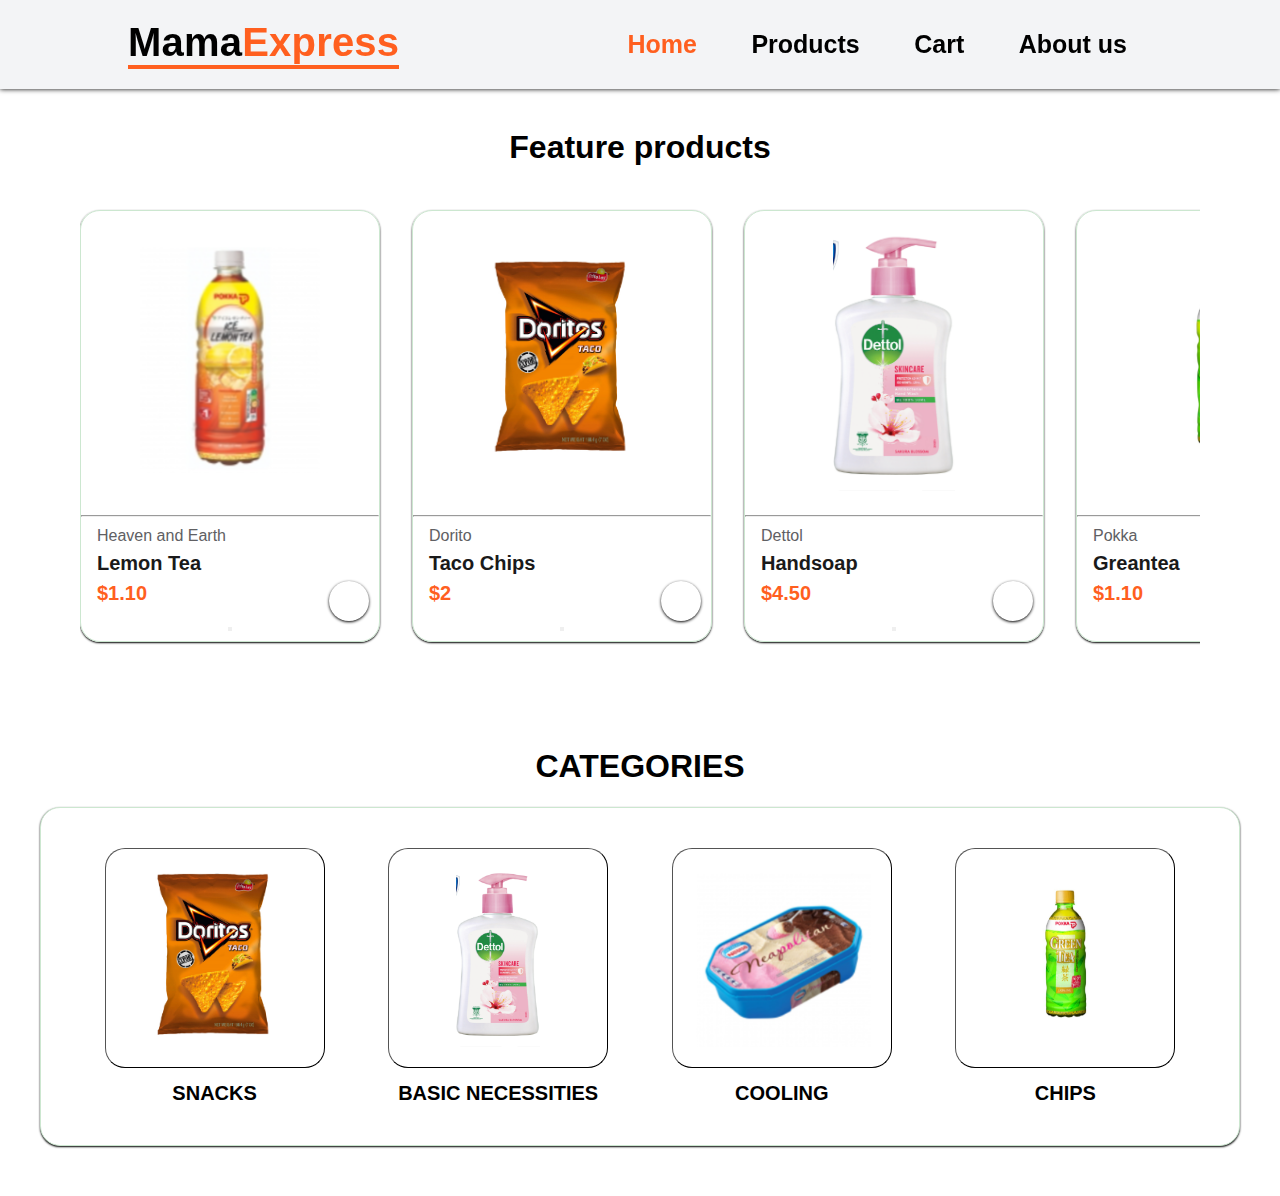
==== index.html @ a2f57258 "Update index.html" ====
<!Doctype html>
<html lang="en">

<head>
    <meta charset="urf-8">
    <title>Homepage</title>
    <meta name="viewport" conetent="width=device-width, initial-scaled=1">
    <link rel="stylesheet" href="HomepageStyle.css">
    <link rel="shortcut icon" href="Images/MamaShop.png" alt="">
    <link rel="stylesheet" href="https://cdnjs.cloudflare.com/ajax/libs/font-awesome/6.4.0/css/all.min.css"
        integrity="sha512-iecdLmaskl7CVkqkXNQ/ZH/XLlvWZOJyj7Yy7tcenmpD1ypASozpmT/E0iPtmFIB46ZmdtAc9eNBvH0H/ZpiBw=="
        crossorigin="anonymous" referrerpolicy="no-referrer" />
        <script src="Script.js"></script>
</head>

<body>
    <div id="navigation">
        <div class="logo"><a href="index.html">
                <h1>Mama<span style="color: #FF5F1F;">Express</span></h1>
            </a></div>
        <ul id="navbar">
            <li><a href="index.html" id="active"><i class="fa-solid fa-house"></i>Home</a></li>
            <li><a href="catalogs.html"><i class="fa-solid fa-cart-shopping"></i>Products</a></li>
            <li><a href="ShoppingCart.html"><i class="fa-sharp fa-solid fa-basket-shopping"></i>Cart</a></li>
            <li><a href="companyinfo.html"><i class="fa-solid fa-magnifying-glass"></i>About us</a></li>
        </ul>

    </div>

    <div id="product1" class="padding">
        <h1>Feature products</h1>
        <div class="container2">
            <div class="container">

                <div class="item">
                    <img src="Saved Pictures/Lemontea.png" alt="Lemontea">
                    <hr />
                    <div class="des">
                        <span>Heaven and Earth</span>
                        <h5>Lemon Tea</h5>
                        <h4>$1.10</h4>
                    </div>

                    <button onclick="addToMyCart({ name: 'Heaven And Earth Lemon Tea', url: 'Saved Pictures/Lemontea.png', quantity: 1 })"><i class="fa-sharp fa-solid fa-basket-shopping" id="cart"></i></button>
                </div>

                <div class="item">
                    <img src="Saved Pictures/Dorito.png" alt="chip">
                    <hr />
                    <div class="des">
                        <span>Dorito</span>
                        <h5>Taco Chips</h5>
                        <h4>$2</h4>
                    </div>

                    <button onclick="addToMyCart({ name: 'Doritos', url: 'Saved Pictures/Dorito.png', quantity: 1})"><i class="fa-sharp fa-solid fa-basket-shopping" id="cart"></i></button>

                </div>

                <div class="item">
                    <img src="Saved Pictures/DettolSoap.png" alt="Soap">
                    <hr />
                    <div class="des">
                        <span>Dettol</span>
                        <h5>Handsoap</h5>
                        <h4>$4.50</h4>
                    </div>

                    <button onclick="addToMyCart({ name: 'Dettol Hand Soap', url: 'Saved Pictures/DettolSoap.png', quantity: 1 })"><i class="fa-sharp fa-solid fa-basket-shopping" id="cart"></i></button>

                </div>

                <div class="item">
                    <img src="Saved Pictures/Greantea.png" alt="Greentea">
                    <hr />
                    <div class="des">
                        <span>Pokka</span>
                        <h5>Greantea</h5>
                        <h4>$1.10</h4>
                    </div>

                    <button onclick="addToMyCart({ name: 'Pokka Green Tea', url: 'Saved Pictures/Greantea.png', quantity: 1 })"><i class="fa-sharp fa-solid fa-basket-shopping" id="cart"></i></a>

                </div>

                <div class="item">
                    <img src="Saved Pictures/tampon.png" alt="Tampon">
                    <hr />
                    <div class="des">
                        <span>Kotex</span>
                        <h5>Tampon</h5>
                        <h4>$10</h4>
                    </div>

                    <button onclick="addToMyCart({ name: 'Kotex Tampon', url: 'Saved Pictures/tampon.png'})"><i class="fa-sharp fa-solid fa-basket-shopping" id="cart"></i></button>

                </div>

                <div class="item">
                    <img src="Saved Pictures/icecream.png" alt="icecream">
                    <hr />
                    <div class="des">
                        <span>Yummy IceCream!</span>
                        <h5>IceCream</h5>
                        <h4>$3.50</h4>
                    </div>

                    <button onclick="addToMyCart({ name: 'Nestle Mixed Ice Cream', url:'Saved Pictures/icecream.png', quantity: 1 })"><i class="fa-sharp fa-solid fa-basket-shopping" id="cart"></i></button>

                </div>
            </div>
        </div>

    </div>

    <!-- Categories start-->
    <div id="catalogues">
        <h1 class="Heading">CATEGORIES</h1>

        <div class="catalogues-container">
            <!-- box starting-->
            <a href="#" class="catalogues-box">
                <img src="Saved Pictures/Dorito.png" alt="chip">
                <span>Snacks</span>
            </a>
            <!-- box ending-->

            <!-- box starting-->
            <a href="#" class="catalogues-box">
                <img src="Saved Pictures/DettolSoap.png" alt="Basic">
                <span>Basic Necessities</span>
            </a>
            <!-- box ending-->

            <!-- box starting-->
            <a href="#" class="catalogues-box">
                <img src="Saved Pictures/icecream.png" alt="Cooling">
                <span>Cooling</span>
            </a>
            <!-- box ending-->

            <!-- box starting-->
            <a href="#" class="catalogues-box">
                <img src="Saved Pictures/Greantea.png" alt="Drinks">
                <span>Chips</span>
            </a>
            <!-- box ending-->

        </div>
        <!-- Categories end-->

        <script>
            function addToMyCart(item) {
                alert("Added to cart");
                addToCart(item)
            }
        </script>

</body>

</html>
---- HomepageStyle.css ----
* {
    margin: 0;
    padding: 0;
    font-family: Arial, Helvetica, sans-serif;
    box-sizing: border-box;
    text-decoration: none;
}

body {
    width: 100%;
}

#navigation {
    padding: 20px 10%;
    display: flex;
    justify-content: space-between;
    align-items: center;
    position: sticky;
    background-color: #f3f4f6;
    box-shadow: 0 0px 5px black;
    top: 0;
    left: 0;
    z-index: 999;
}

.logo a h1 {
    color: black;
    text-decoration: none;
    font-weight: bold;
    border-bottom: 4px solid #FF5F1F;
    display: inline-block;
    font-size: 40px;
    letter-spacing: 0.2px;
    transition: 0.3s ease;
}

.logo a h1:hover {
    color: #FF5F1F;
}

#navbar li {
    list-style: none;
    display: inline-block;
    padding: 0 20px;
}

#navbar li a {
    display: flex;
    margin: 5px;
    color: black;
    text-decoration: none;
    font-size: 25px;
    font-weight: 600;
    transition: 0.3s ease;
}

#navbar li a:hover {
    color: #FF5F1F;
}

#navbar li #active {
    color: #FF5F1F;
}

/* Feature Products scroll */

.padding {
    padding: 40px 80px;
}

#product1 {
    text-align: center;
}

.container2 {
    display: flex;
    align-items: center;
    gap: 2rem;
}

.container {
    display: flex;
    justify-content: space-between;
    align-items: center;
    padding-top: 20px;
    height: 500px;
    overflow-x: scroll;
    gap: 2rem;
}

.item {
    width: 24%;
    min-width: 300px;
    border: 1px solid #cce7d0;
    border-radius: 20px;
    cursor: pointer;
    box-shadow: 0px 1px 2px black;
    margin: 15px 0;
    transition: 0.2s ease;
    position: relative;
    height: 90%;
}

.item:hover {
    box-shadow: 0px 1px 3px #FF5F1F;
}

.item img {
    width: 220px;
    height: 300px;
    object-fit: contain;
    object-position: center;
    padding: 20px;
}

.item .des {
    text-align: start;
    padding: 10px 16px;
}

.item .des span {
    color: #606063;
    font-size: 16px;
}

.item .des h5 {
    font-size: 20px;
    padding-top: 7px;
    color: #1a1a1a;
}

.item .des h4 {
    padding-top: 7px;
    font-size: 20px;
    font-weight: 600;
    color: #FF5F1F
}

#cart {
    cursor: pointer;
    width: 40px;
    height: 40px;
    line-height: 40px;
    border-radius: 50px;
    box-shadow: 0px 1px 3px black;
    background-color: white;
    color: #FF5F1F;
    font-size: 20px;
    transition: ease 0.3s;
    position: absolute;
    bottom: 20px;
    right: 10px
}

#cart:hover {
    background-color: #FF5F1F;
    color: white;
}



/* catalogs */

#catalogues {
    display: flex;
    justify-content: center;
    align-items: center;
    margin: 20px 0px 50px 0px;
    flex-direction: column;
}

.Heading {
    font-weight: 600;
    padding: 2px 20px;
    margin: 20px 0px;
}

.catalogues-container {
    display: flex;
    margin: auto;
    width: 1200px;
    justify-content: space-evenly;
    padding: 20px;
    border: 1px solid #cce7d0;
    box-shadow: 0px 1px 2px black;
    border-radius: 20px;
    background-color: white;
}

.catalogues-box {
    position: relative;
    padding: 20px;
    text-decoration: none;
}

.catalogues-box img {
    width: 220px;
    height: 220px;
    object-fit: contain;
    object-position: center;
    padding: 20px;
    overflow: hidden;
    border: 1px outset black;
    transition: all ease 0.3s;
    border-radius: 20px;
}

.catalogues-box span {
    text-align: center;
    display: flex;
    justify-content: center;
    align-items: center;
    font-weight: 600;
    color: black;
    text-transform: uppercase;
    padding-top: 10px;
    font-size: 20px
}

.catalogues-box:hover img {
    transform: scale(1.02);
    transition: ease-in 0.2s;
    border: 1px outset #FF5F1F;
}
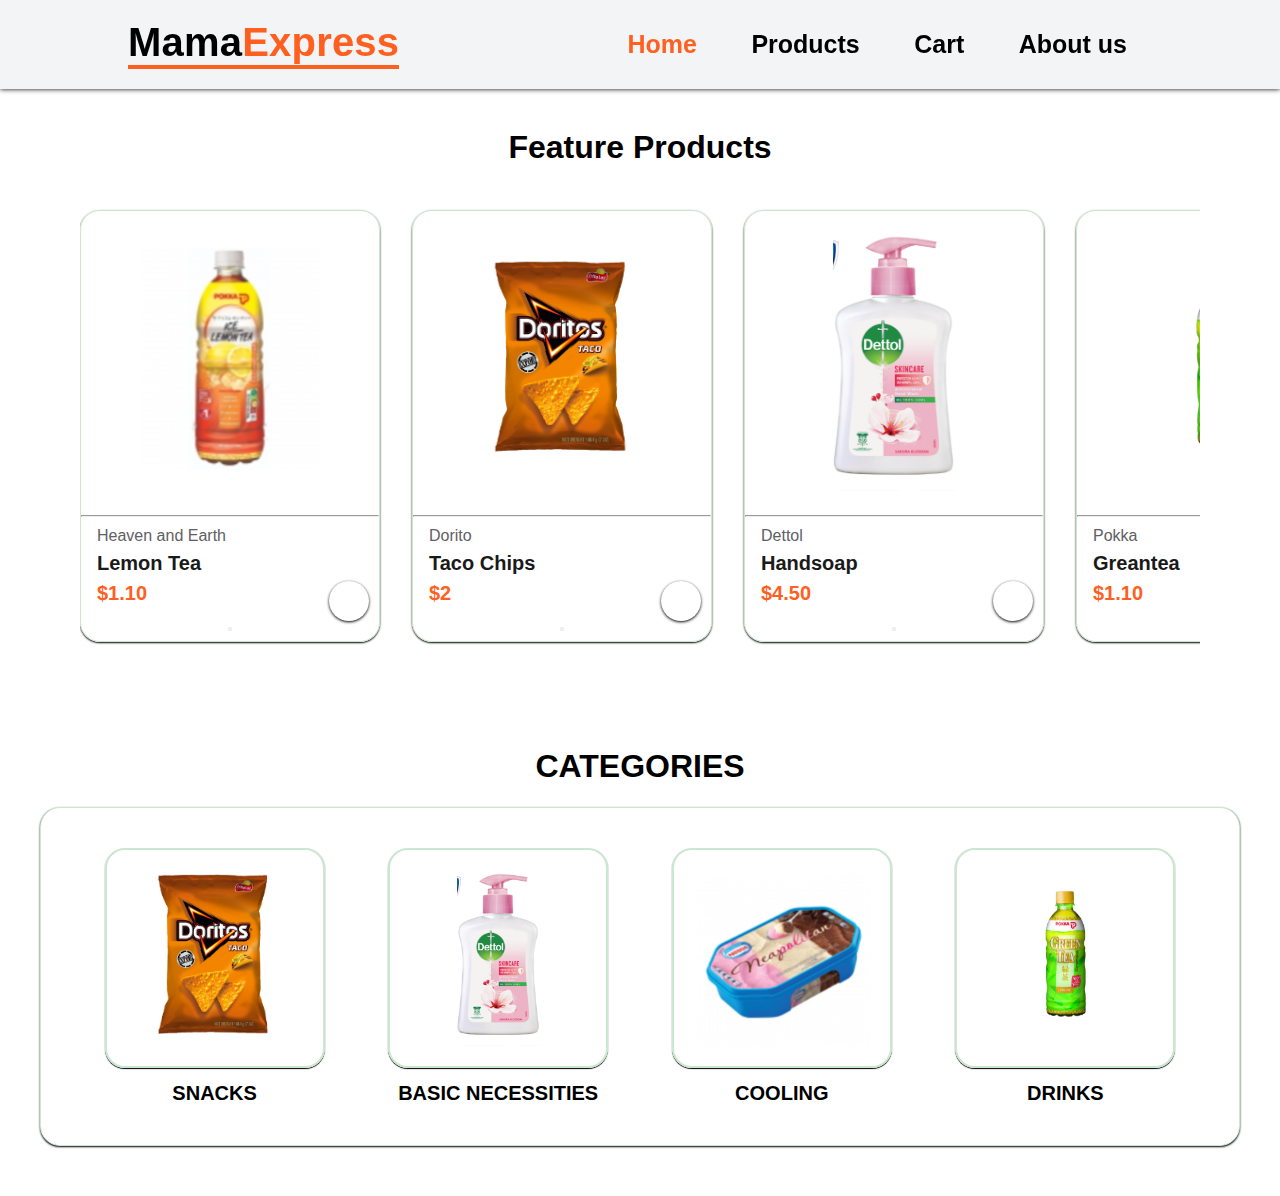
==== commit 3f914538: "update" ====
--- a/index.html
+++ b/index.html
@@ -10,7 +10,172 @@
     <link rel="stylesheet" href="https://cdnjs.cloudflare.com/ajax/libs/font-awesome/6.4.0/css/all.min.css"
         integrity="sha512-iecdLmaskl7CVkqkXNQ/ZH/XLlvWZOJyj7Yy7tcenmpD1ypASozpmT/E0iPtmFIB46ZmdtAc9eNBvH0H/ZpiBw=="
         crossorigin="anonymous" referrerpolicy="no-referrer" />
-        <script src="Script.js"></script>
+    <style>
+        /* Feature Products scroll */
+
+        .padding {
+            padding: 40px 80px;
+        }
+
+        #product1 {
+            text-align: center;
+        }
+
+        .container2 {
+            display: flex;
+            align-items: center;
+            gap: 2rem;
+        }
+
+        .container {
+            display: flex;
+            justify-content: space-between;
+            align-items: center;
+            padding-top: 20px;
+            height: 500px;
+            overflow-x: scroll;
+            gap: 2rem;
+        }
+
+        .item {
+            width: 24%;
+            min-width: 300px;
+            border: 1px solid #cce7d0;
+            border-radius: 20px;
+            cursor: pointer;
+            box-shadow: 0px 1px 2px black;
+            margin: 15px 0;
+            transition: 0.2s ease;
+            position: relative;
+            height: 90%;
+        }
+
+        .item:hover {
+            box-shadow: 0px 1px 3px #FF5F1F;
+        }
+
+        .item img {
+            width: 220px;
+            height: 300px;
+            object-fit: contain;
+            object-position: center;
+            padding: 20px;
+        }
+
+        .item .des {
+            text-align: start;
+            padding: 10px 16px;
+        }
+
+        .item .des span {
+            color: #606063;
+            font-size: 16px;
+        }
+
+        .item .des h5 {
+            font-size: 20px;
+            padding-top: 7px;
+            color: #1a1a1a;
+        }
+
+        .item .des h4 {
+            padding-top: 7px;
+            font-size: 20px;
+            font-weight: 600;
+            color: #FF5F1F
+        }
+
+
+        #cart {
+            cursor: pointer;
+            width: 40px;
+            height: 40px;
+            line-height: 40px;
+            border-radius: 50px;
+            box-shadow: 0px 1px 3px black;
+            background-color: white;
+            color: #FF5F1F;
+            font-size: 20px;
+            transition: ease 0.3s;
+            position: absolute;
+            bottom: 20px;
+            right: 10px
+        }
+
+        #cart:hover {
+            background-color: #FF5F1F;
+            color: white;
+        }
+
+
+
+        /* catalogs */
+
+        #catalogues {
+            display: flex;
+            justify-content: center;
+            align-items: center;
+            margin: 20px 0px 50px 0px;
+            flex-direction: column;
+        }
+
+        .Heading {
+            font-weight: 600;
+            padding: 2px 20px;
+            margin: 20px 0px;
+        }
+
+        .catalogues-container {
+            display: flex;
+            margin: auto;
+            width: 1200px;
+            justify-content: space-evenly;
+            padding: 20px;
+            border: 1px solid #cce7d0;
+            box-shadow: 0px 1px 2px black;
+            border-radius: 20px;
+            background-color: white;
+        }
+
+        .catalogues-box {
+            position: relative;
+            padding: 20px;
+            text-decoration: none;
+        }
+
+        .catalogues-box img {
+            width: 220px;
+            height: 220px;
+            object-fit: contain;
+            object-position: center;
+            padding: 20px;
+            overflow: hidden;
+            border: 2px solid #cce7d0;
+            transition: all ease 0.3s;
+            border-radius: 20px;
+            box-shadow: 0px 1px 1px black;
+        }
+
+        .catalogues-box span {
+            text-align: center;
+            display: flex;
+            justify-content: center;
+            align-items: center;
+            font-weight: 600;
+            color: black;
+            text-transform: uppercase;
+            padding-top: 10px;
+            font-size: 20px
+        }
+
+        .catalogues-box:hover img {
+            transform: scale(1.02);
+            transition: ease-in 0.2s;
+            border: 1px outset #FF5F1F;
+        }
+
+    </style>
+    <script src="Script.js"></script>
 </head>
 
 <body>
@@ -28,7 +193,7 @@
     </div>
 
     <div id="product1" class="padding">
-        <h1>Feature products</h1>
+        <h1>Feature Products</h1>
         <div class="container2">
             <div class="container">
 
@@ -41,7 +206,9 @@
                         <h4>$1.10</h4>
                     </div>
 
-                    <button onclick="addToMyCart({ name: 'Heaven And Earth Lemon Tea', url: 'Saved Pictures/Lemontea.png', quantity: 1 })"><i class="fa-sharp fa-solid fa-basket-shopping" id="cart"></i></button>
+                    <button
+                        onclick="addToMyCart({ name: 'Pokka Ice Lemon Tea', url: 'Saved Pictures/Lemontea.png', quantity: 1 })"><i
+                            class="fa-sharp fa-solid fa-basket-shopping" id="cart"></i></button>
                 </div>
 
                 <div class="item">
@@ -53,7 +220,7 @@
                         <h4>$2</h4>
                     </div>
 
-                    <button onclick="addToMyCart({ name: 'Doritos', url: 'Saved Pictures/Dorito.png', quantity: 1})"><i class="fa-sharp fa-solid fa-basket-shopping" id="cart"></i></button>
+                    <button onclick="addToMyCart({ name: 'Dorito', url: 'Saved Pictures/Dorito.png', quantity: 1 })"><i class="fa-sharp fa-solid fa-basket-shopping" id="cart"></i></button>
 
                 </div>
 
@@ -66,7 +233,8 @@
                         <h4>$4.50</h4>
                     </div>
 
-                    <button onclick="addToMyCart({ name: 'Dettol Hand Soap', url: 'Saved Pictures/DettolSoap.png', quantity: 1 })"><i class="fa-sharp fa-solid fa-basket-shopping" id="cart"></i></button>
+                    <button onclick="addToMyCart({ name: 'Doritos', url: 'Saved Pictures/Dorito.png', quantity: 1 })"><i
+                            class="fa-sharp fa-solid fa-basket-shopping" id="cart"></i></a></button>
 
                 </div>
 
@@ -79,7 +247,7 @@
                         <h4>$1.10</h4>
                     </div>
 
-                    <button onclick="addToMyCart({ name: 'Pokka Green Tea', url: 'Saved Pictures/Greantea.png', quantity: 1 })"><i class="fa-sharp fa-solid fa-basket-shopping" id="cart"></i></a>
+                    <a href="#"><i class="fa-sharp fa-solid fa-basket-shopping" id="cart"></i></a>
 
                 </div>
 
@@ -92,7 +260,7 @@
                         <h4>$10</h4>
                     </div>
 
-                    <button onclick="addToMyCart({ name: 'Kotex Tampon', url: 'Saved Pictures/tampon.png'})"><i class="fa-sharp fa-solid fa-basket-shopping" id="cart"></i></button>
+                    <a href="#"><i class="fa-sharp fa-solid fa-basket-shopping" id="cart"></i></a>
 
                 </div>
 
@@ -105,7 +273,7 @@
                         <h4>$3.50</h4>
                     </div>
 
-                    <button onclick="addToMyCart({ name: 'Nestle Mixed Ice Cream', url:'Saved Pictures/icecream.png', quantity: 1 })"><i class="fa-sharp fa-solid fa-basket-shopping" id="cart"></i></button>
+                    <a href="#"><i class="fa-sharp fa-solid fa-basket-shopping" id="cart"></i></a>
 
                 </div>
             </div>
@@ -142,7 +310,7 @@
             <!-- box starting-->
             <a href="#" class="catalogues-box">
                 <img src="Saved Pictures/Greantea.png" alt="Drinks">
-                <span>Chips</span>
+                <span>Drinks</span>
             </a>
             <!-- box ending-->
 
@@ -158,4 +326,4 @@
 
 </body>
 
-</html>
+</html>--- a/HomepageStyle.css
+++ b/HomepageStyle.css
@@ -60,165 +60,4 @@
 
 #navbar li #active {
     color: #FF5F1F;
-}
-
-/* Feature Products scroll */
-
-.padding {
-    padding: 40px 80px;
-}
-
-#product1 {
-    text-align: center;
-}
-
-.container2 {
-    display: flex;
-    align-items: center;
-    gap: 2rem;
-}
-
-.container {
-    display: flex;
-    justify-content: space-between;
-    align-items: center;
-    padding-top: 20px;
-    height: 500px;
-    overflow-x: scroll;
-    gap: 2rem;
-}
-
-.item {
-    width: 24%;
-    min-width: 300px;
-    border: 1px solid #cce7d0;
-    border-radius: 20px;
-    cursor: pointer;
-    box-shadow: 0px 1px 2px black;
-    margin: 15px 0;
-    transition: 0.2s ease;
-    position: relative;
-    height: 90%;
-}
-
-.item:hover {
-    box-shadow: 0px 1px 3px #FF5F1F;
-}
-
-.item img {
-    width: 220px;
-    height: 300px;
-    object-fit: contain;
-    object-position: center;
-    padding: 20px;
-}
-
-.item .des {
-    text-align: start;
-    padding: 10px 16px;
-}
-
-.item .des span {
-    color: #606063;
-    font-size: 16px;
-}
-
-.item .des h5 {
-    font-size: 20px;
-    padding-top: 7px;
-    color: #1a1a1a;
-}
-
-.item .des h4 {
-    padding-top: 7px;
-    font-size: 20px;
-    font-weight: 600;
-    color: #FF5F1F
-}
-
-#cart {
-    cursor: pointer;
-    width: 40px;
-    height: 40px;
-    line-height: 40px;
-    border-radius: 50px;
-    box-shadow: 0px 1px 3px black;
-    background-color: white;
-    color: #FF5F1F;
-    font-size: 20px;
-    transition: ease 0.3s;
-    position: absolute;
-    bottom: 20px;
-    right: 10px
-}
-
-#cart:hover {
-    background-color: #FF5F1F;
-    color: white;
-}
-
-
-
-/* catalogs */
-
-#catalogues {
-    display: flex;
-    justify-content: center;
-    align-items: center;
-    margin: 20px 0px 50px 0px;
-    flex-direction: column;
-}
-
-.Heading {
-    font-weight: 600;
-    padding: 2px 20px;
-    margin: 20px 0px;
-}
-
-.catalogues-container {
-    display: flex;
-    margin: auto;
-    width: 1200px;
-    justify-content: space-evenly;
-    padding: 20px;
-    border: 1px solid #cce7d0;
-    box-shadow: 0px 1px 2px black;
-    border-radius: 20px;
-    background-color: white;
-}
-
-.catalogues-box {
-    position: relative;
-    padding: 20px;
-    text-decoration: none;
-}
-
-.catalogues-box img {
-    width: 220px;
-    height: 220px;
-    object-fit: contain;
-    object-position: center;
-    padding: 20px;
-    overflow: hidden;
-    border: 1px outset black;
-    transition: all ease 0.3s;
-    border-radius: 20px;
-}
-
-.catalogues-box span {
-    text-align: center;
-    display: flex;
-    justify-content: center;
-    align-items: center;
-    font-weight: 600;
-    color: black;
-    text-transform: uppercase;
-    padding-top: 10px;
-    font-size: 20px
-}
-
-.catalogues-box:hover img {
-    transform: scale(1.02);
-    transition: ease-in 0.2s;
-    border: 1px outset #FF5F1F;
 }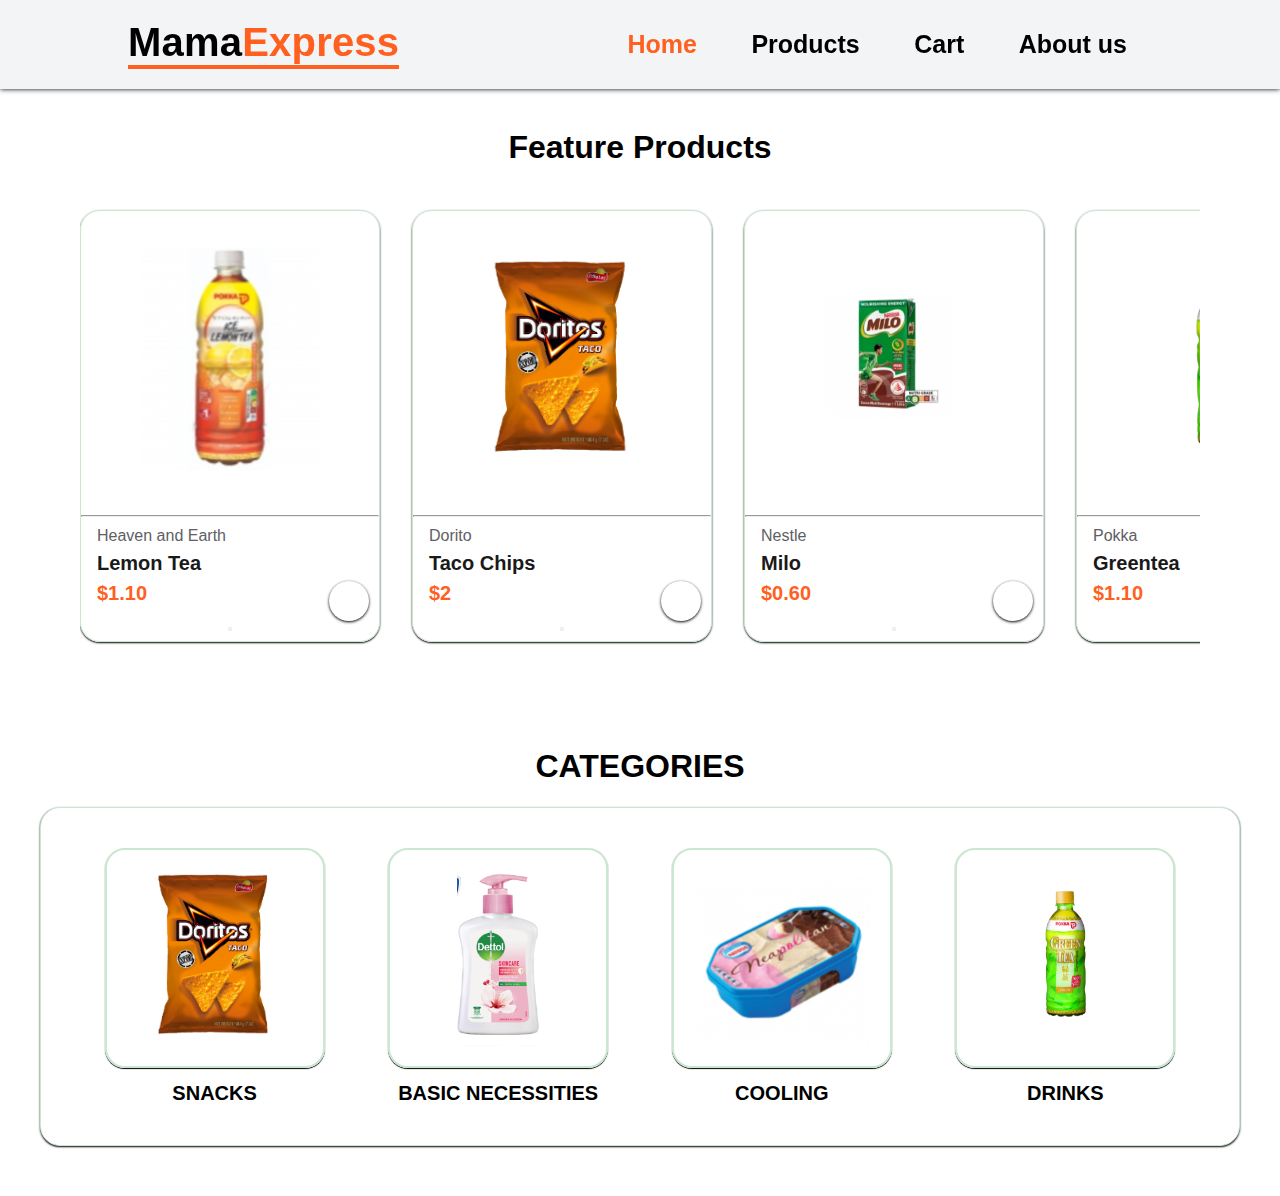
==== commit dc80e923: "update" ====
--- a/index.html
+++ b/index.html
@@ -206,9 +206,9 @@
                         <h4>$1.10</h4>
                     </div>
 
-                    <button
-                        onclick="addToMyCart({ name: 'Pokka Ice Lemon Tea', url: 'Saved Pictures/Lemontea.png', quantity: 1 })"><i
-                            class="fa-sharp fa-solid fa-basket-shopping" id="cart"></i></button>
+                    <button onclick="addToMyCart({ name: 'Pokka Ice Lemon Tea', url: 'Saved Pictures/Lemontea.png', quantity: 1 })">
+                        <i class="fa-sharp fa-solid fa-basket-shopping" id="cart"></i>
+                    </button>
                 </div>
 
                 <div class="item">
@@ -220,21 +220,24 @@
                         <h4>$2</h4>
                     </div>
 
-                    <button onclick="addToMyCart({ name: 'Dorito', url: 'Saved Pictures/Dorito.png', quantity: 1 })"><i class="fa-sharp fa-solid fa-basket-shopping" id="cart"></i></button>
-
-                </div>
-
-                <div class="item">
-                    <img src="Saved Pictures/DettolSoap.png" alt="Soap">
-                    <hr />
-                    <div class="des">
-                        <span>Dettol</span>
-                        <h5>Handsoap</h5>
-                        <h4>$4.50</h4>
-                    </div>
-
-                    <button onclick="addToMyCart({ name: 'Doritos', url: 'Saved Pictures/Dorito.png', quantity: 1 })"><i
-                            class="fa-sharp fa-solid fa-basket-shopping" id="cart"></i></a></button>
+                    <button onclick="addToMyCart({ name: 'Dorito', url: 'Saved Pictures/Dorito.png', quantity: 1 })">
+                        <i class="fa-sharp fa-solid fa-basket-shopping" id="cart"></i>
+                    </button>
+
+                </div>
+
+                <div class="item">
+                    <img src="Saved Pictures/Milopak.png" alt="Milo">
+                    <hr />
+                    <div class="des">
+                        <span>Nestle</span>
+                        <h5>Milo</h5>
+                        <h4>$0.60</h4>
+                    </div>
+
+                    <button onclick="addToMyCart({ name: 'Milopack', url: 'Saved Pictures/Milopak.png', quantity: 1 })">
+                        <i class="fa-sharp fa-solid fa-basket-shopping" id="cart"></i>
+                    </button>
 
                 </div>
 
@@ -243,11 +246,13 @@
                     <hr />
                     <div class="des">
                         <span>Pokka</span>
-                        <h5>Greantea</h5>
+                        <h5>Greentea</h5>
                         <h4>$1.10</h4>
                     </div>
 
-                    <a href="#"><i class="fa-sharp fa-solid fa-basket-shopping" id="cart"></i></a>
+                    <button onclick="addToMyCart({ name: 'Green Tea', url: 'Saved Pictures/Greantea.png', quantity: 1 })">
+                        <i class="fa-sharp fa-solid fa-basket-shopping" id="cart"></i>
+                    </button>
 
                 </div>
 
@@ -260,7 +265,9 @@
                         <h4>$10</h4>
                     </div>
 
-                    <a href="#"><i class="fa-sharp fa-solid fa-basket-shopping" id="cart"></i></a>
+                    <button onclick="addToMyCart({ name: 'Kotex Tampon', url: 'Saved Pictures/tampon.png', quantity: 1 })">
+                        <i class="fa-sharp fa-solid fa-basket-shopping" id="cart"></i>
+                    </button>
 
                 </div>
 
@@ -273,7 +280,9 @@
                         <h4>$3.50</h4>
                     </div>
 
-                    <a href="#"><i class="fa-sharp fa-solid fa-basket-shopping" id="cart"></i></a>
+                    <button onclick="addToMyCart({ name: 'Nestle Mixed Ice Cream', url: 'Saved Pictures/icecream.png', quantity: 1 })">
+                        <i class="fa-sharp fa-solid fa-basket-shopping" id="cart"></i>
+                    </button>
 
                 </div>
             </div>
--- a/HomepageStyle.css
+++ b/HomepageStyle.css
@@ -60,4 +60,377 @@
 
 #navbar li #active {
     color: #FF5F1F;
+}
+
+/* Feature Products scroll */
+
+.padding {
+    padding: 40px 80px;
+}
+
+#product1 {
+    text-align: center;
+}
+
+.container2 {
+    display: flex;
+    align-items: center;
+    gap: 2rem;
+}
+
+.container {
+    display: flex;
+    justify-content: space-between;
+    align-items: center;
+    padding-top: 20px;
+    height: 500px;
+    overflow-x: scroll;
+    gap: 2rem;
+}
+
+.item {
+    width: 24%;
+    min-width: 300px;
+    border: 1px solid #cce7d0;
+    border-radius: 20px;
+    cursor: pointer;
+    box-shadow: 0px 1px 2px black;
+    margin: 15px 0;
+    transition: 0.2s ease;
+    position: relative;
+    height: 90%;
+}
+
+.item:hover {
+    box-shadow: 0px 1px 3px #FF5F1F;
+}
+
+.item img {
+    width: 220px;
+    height: 300px;
+    object-fit: contain;
+    object-position: center;
+    padding: 20px;
+}
+
+.item .des {
+    text-align: start;
+    padding: 10px 16px;
+}
+
+.item .des span {
+    color: #606063;
+    font-size: 16px;
+}
+
+.item .des h5 {
+    font-size: 20px;
+    padding-top: 7px;
+    color: #1a1a1a;
+}
+
+.item .des h4 {
+    padding-top: 7px;
+    font-size: 20px;
+    font-weight: 600;
+    color: #FF5F1F
+}
+
+
+#cart {
+    cursor: pointer;
+    width: 40px;
+    height: 40px;
+    line-height: 40px;
+    border-radius: 50px;
+    box-shadow: 0px 1px 3px black;
+    background-color: white;
+    color: #FF5F1F;
+    font-size: 20px;
+    transition: ease 0.3s;
+    position: absolute;
+    bottom: 20px;
+    right: 10px
+}
+
+#cart:hover {
+    background-color: #FF5F1F;
+    color: white;
+}
+
+
+
+/* catalogs */
+
+#catalogues {
+    display: flex;
+    justify-content: center;
+    align-items: center;
+    margin: 20px 0px 50px 0px;
+    flex-direction: column;
+}
+
+.Heading {
+    font-weight: 600;
+    padding: 2px 20px;
+    margin: 20px 0px;
+}
+
+.catalogues-container {
+    display: flex;
+    margin: auto;
+    width: 1200px;
+    justify-content: space-evenly;
+    padding: 20px;
+    border: 1px solid #cce7d0;
+    box-shadow: 0px 1px 2px black;
+    border-radius: 20px;
+    background-color: white;
+}
+
+.catalogues-box {
+    position: relative;
+    padding: 20px;
+    text-decoration: none;
+}
+
+.catalogues-box img {
+    width: 220px;
+    height: 220px;
+    object-fit: contain;
+    object-position: center;
+    padding: 20px;
+    overflow: hidden;
+    border: 2px solid #cce7d0;
+    transition: all ease 0.3s;
+    border-radius: 20px;
+    box-shadow: 0px 1px 1px black;
+}
+
+.catalogues-box span {
+    text-align: center;
+    display: flex;
+    justify-content: center;
+    align-items: center;
+    font-weight: 600;
+    color: black;
+    text-transform: uppercase;
+    padding-top: 10px;
+    font-size: 20px
+}
+
+.catalogues-box:hover img {
+    transform: scale(1.02);
+    transition: ease-in 0.2s;
+    border: 1px outset #FF5F1F;
+}
+
+/*Shoppingcart*/
+#catalogues-container2 {
+    display: flex;
+    margin: auto;
+    width: 1200px;
+    justify-content: space-evenly;
+    padding: 20px;
+    box-shadow: 0 0 3px black;
+    border-radius: 15px;
+    background-color: #f5f5f544;
+    margin-top: 20px;
+}
+
+#cartItems {
+
+    display: grid;
+    grid-template-columns: 1fr 1fr 1fr 1fr 1fr;
+}
+
+.button {
+    color: white;
+    font-size: 40px;
+    font-weight: bold;
+
+    background-color: #FF5F1F;
+    border-radius: 15px;
+    position: relative;
+    top: 150px;
+    left: 1095px;
+    padding: 25px 45px;
+    transition-duration: 0.4s;
+}
+
+.button:hover {
+    background-color: white;
+    color: #FF5F1F;
+    box-shadow: 0 12px 16px 0px rgba(0, 0, 0, 0.24), 0 17px 50px 0 rgba(0, 0, 0, 0.19);
+}
+
+/* Company info*/
+.catalogues-container3 {
+    display: flex;
+    margin: auto;
+    width: 1200px;
+    justify-content: space-evenly;
+    padding: 20px;
+    box-shadow: 0 0 3px black;
+    border-radius: 15px;
+    background-color: #F2F3F5;
+}
+
+h3 {
+    font-family: Cambria, Cochin, Georgia, Times, 'Times New Roman', serif;
+}
+
+table {
+    border-spacing: 0px;
+    width: 1000px;
+    padding-left: 20px;
+    padding-top: 20px;
+    padding-right: 20px;
+    padding-bottom: 20px;
+    border-radius: 20px;
+    margin-left: auto;
+    margin-right: auto;
+    background-color: #cecece56;
+    box-shadow: 5px 5px 5px #1e1e1e;
+    border-style: initial;
+    height: 250px;
+}
+
+caption {
+    font-family: 'Franklin Gothic Medium', 'Arial Narrow', Arial, sans-serif;
+}
+
+.Heading2 {
+    font-weight: 600;
+    padding: 2px 20px;
+    margin: 20px 0px;
+    box-shadow: 5px 5px 5px #1e1e1e;
+    background-color: #FF5F1F;
+    padding: 20px;
+    width: 500px;
+    border-radius: 20px;
+    color: #ffffff;
+    text-shadow: 3px 3px 3px #000000
+}
+
+tr {
+    height: 150px;
+}
+
+.companyinfo {
+    height: 520px;
+    background-repeat: no-repeat;
+    padding: 0 20px
+}
+
+.image {
+    box-shadow: 5px 5px 5px #1e1e1e;
+    border-radius: 15px;
+}
+
+.followus {
+    font-weight: 600;
+    padding: 2px 20px;
+    margin: 20px 0px;
+    box-shadow: 5px 5px 5px #1e1e1e;
+    background-color: #931fffc5;
+    padding: 15px;
+    padding-left: 60px;
+    border-radius: 20px;
+    color: #ffffff;
+    text-shadow: 3px 3px 3px #000000;
+    background-image: url('Saved Pictures/instagramlogo.png');
+    background-repeat: no-repeat;
+
+}
+
+/* payment */
+.containerBima form {
+    padding: 20px;
+    width: 700px;
+    background: #fff;
+    box-shadow: 0 5px 10px rgba(0, 0, 0, .1);
+}
+
+.containerBima form .row {
+    display: flex;
+    flex-wrap: wrap;
+    gap:15px
+
+}
+
+
+
+.containerBima form .row .title {
+    font-size: 20px;
+    color: #333;
+    padding-bottom: 5px;
+    text-transform: uppercase;
+}
+
+.containerBima form .row .inputBox {
+    margin: 15px 0;
+}
+
+.containerBima form .row .inputBox span {
+    margin-bottom: 10px;
+    display: block;
+}
+
+.containerBima form .row .inputBox input {
+    width: 100%;
+    border: 1px solid #ccc;
+    padding: 10px 15px;
+    font-size: 15px;
+}
+
+.containerBima form .row .inputBox input:focus {
+    border: 1px solid #000;
+}
+
+.containerBima form .row .flex {
+    display: flex;
+    gap: 15px;
+}
+
+.containerBima form .row .flex .inputBox {
+    margin-top: 5px;
+}
+
+.containerBima form .row .inputBox img {
+    height: 34px;
+    margin-top: 5px;
+    filter: drop-shadow(0 0 1px #000);
+}
+
+.containerBima form .submit-btn {
+    width: 100%;
+    padding: 12px;
+    font-size: 17px;
+    background: #27ae60;
+    color: #fff;
+    margin-top: 5px;
+    cursor: pointer;
+}
+
+.containerBima form .submit-btn:hover {
+    background: #2ecc71;
+}
+
+.containerBima {
+    display: flex;
+    justify-content: center;
+    align-items: center;
+    padding: 25px;
+    min-height: 100vh;
+    background: linear-gradient(90deg, #FF5F1F 60%, black 40.1%);
+}
+
+.containerBima {
+    display: flex;
+    justify-content: center;
+    align-items: center;
+    padding: 25px;
+    min-height: 100vh;
+    background: linear-gradient(90deg, #FF5F1F 60%, black 40.1%);
 }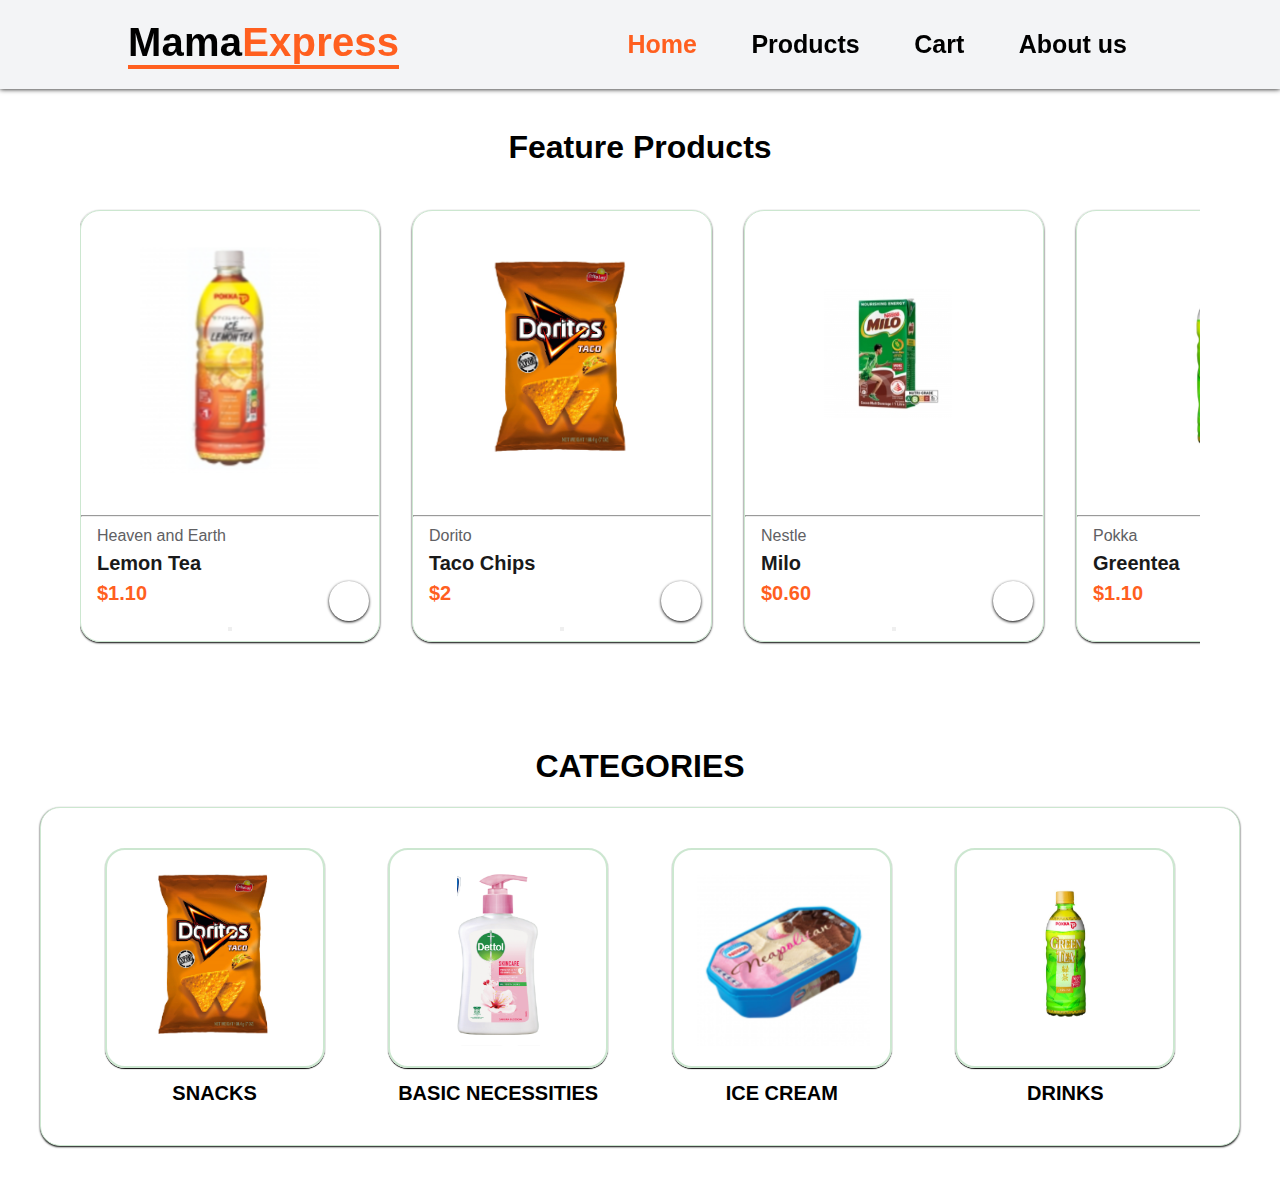
==== commit ff6db054: "update" ====
--- a/index.html
+++ b/index.html
@@ -10,171 +10,6 @@
     <link rel="stylesheet" href="https://cdnjs.cloudflare.com/ajax/libs/font-awesome/6.4.0/css/all.min.css"
         integrity="sha512-iecdLmaskl7CVkqkXNQ/ZH/XLlvWZOJyj7Yy7tcenmpD1ypASozpmT/E0iPtmFIB46ZmdtAc9eNBvH0H/ZpiBw=="
         crossorigin="anonymous" referrerpolicy="no-referrer" />
-    <style>
-        /* Feature Products scroll */
-
-        .padding {
-            padding: 40px 80px;
-        }
-
-        #product1 {
-            text-align: center;
-        }
-
-        .container2 {
-            display: flex;
-            align-items: center;
-            gap: 2rem;
-        }
-
-        .container {
-            display: flex;
-            justify-content: space-between;
-            align-items: center;
-            padding-top: 20px;
-            height: 500px;
-            overflow-x: scroll;
-            gap: 2rem;
-        }
-
-        .item {
-            width: 24%;
-            min-width: 300px;
-            border: 1px solid #cce7d0;
-            border-radius: 20px;
-            cursor: pointer;
-            box-shadow: 0px 1px 2px black;
-            margin: 15px 0;
-            transition: 0.2s ease;
-            position: relative;
-            height: 90%;
-        }
-
-        .item:hover {
-            box-shadow: 0px 1px 3px #FF5F1F;
-        }
-
-        .item img {
-            width: 220px;
-            height: 300px;
-            object-fit: contain;
-            object-position: center;
-            padding: 20px;
-        }
-
-        .item .des {
-            text-align: start;
-            padding: 10px 16px;
-        }
-
-        .item .des span {
-            color: #606063;
-            font-size: 16px;
-        }
-
-        .item .des h5 {
-            font-size: 20px;
-            padding-top: 7px;
-            color: #1a1a1a;
-        }
-
-        .item .des h4 {
-            padding-top: 7px;
-            font-size: 20px;
-            font-weight: 600;
-            color: #FF5F1F
-        }
-
-
-        #cart {
-            cursor: pointer;
-            width: 40px;
-            height: 40px;
-            line-height: 40px;
-            border-radius: 50px;
-            box-shadow: 0px 1px 3px black;
-            background-color: white;
-            color: #FF5F1F;
-            font-size: 20px;
-            transition: ease 0.3s;
-            position: absolute;
-            bottom: 20px;
-            right: 10px
-        }
-
-        #cart:hover {
-            background-color: #FF5F1F;
-            color: white;
-        }
-
-
-
-        /* catalogs */
-
-        #catalogues {
-            display: flex;
-            justify-content: center;
-            align-items: center;
-            margin: 20px 0px 50px 0px;
-            flex-direction: column;
-        }
-
-        .Heading {
-            font-weight: 600;
-            padding: 2px 20px;
-            margin: 20px 0px;
-        }
-
-        .catalogues-container {
-            display: flex;
-            margin: auto;
-            width: 1200px;
-            justify-content: space-evenly;
-            padding: 20px;
-            border: 1px solid #cce7d0;
-            box-shadow: 0px 1px 2px black;
-            border-radius: 20px;
-            background-color: white;
-        }
-
-        .catalogues-box {
-            position: relative;
-            padding: 20px;
-            text-decoration: none;
-        }
-
-        .catalogues-box img {
-            width: 220px;
-            height: 220px;
-            object-fit: contain;
-            object-position: center;
-            padding: 20px;
-            overflow: hidden;
-            border: 2px solid #cce7d0;
-            transition: all ease 0.3s;
-            border-radius: 20px;
-            box-shadow: 0px 1px 1px black;
-        }
-
-        .catalogues-box span {
-            text-align: center;
-            display: flex;
-            justify-content: center;
-            align-items: center;
-            font-weight: 600;
-            color: black;
-            text-transform: uppercase;
-            padding-top: 10px;
-            font-size: 20px
-        }
-
-        .catalogues-box:hover img {
-            transform: scale(1.02);
-            transition: ease-in 0.2s;
-            border: 1px outset #FF5F1F;
-        }
-
-    </style>
     <script src="Script.js"></script>
 </head>
 
@@ -296,28 +131,28 @@
 
         <div class="catalogues-container">
             <!-- box starting-->
-            <a href="#" class="catalogues-box">
+            <a href="catalogs.html#snacks" class="catalogues-box">
                 <img src="Saved Pictures/Dorito.png" alt="chip">
                 <span>Snacks</span>
             </a>
             <!-- box ending-->
 
             <!-- box starting-->
-            <a href="#" class="catalogues-box">
+            <a href="catalogs.html#basic" class="catalogues-box">
                 <img src="Saved Pictures/DettolSoap.png" alt="Basic">
                 <span>Basic Necessities</span>
             </a>
             <!-- box ending-->
 
             <!-- box starting-->
-            <a href="#" class="catalogues-box">
+            <a href="catalogs.html#IceCream" class="catalogues-box">
                 <img src="Saved Pictures/icecream.png" alt="Cooling">
-                <span>Cooling</span>
+                <span>Ice Cream</span>
             </a>
             <!-- box ending-->
 
             <!-- box starting-->
-            <a href="#" class="catalogues-box">
+            <a href="catalogs.html" class="catalogues-box">
                 <img src="Saved Pictures/Greantea.png" alt="Drinks">
                 <span>Drinks</span>
             </a>
--- a/HomepageStyle.css
+++ b/HomepageStyle.css
@@ -239,21 +239,56 @@
 }
 
 #cartItems {
-
+    display: flex;
+    columns: 2px;
     display: grid;
-    grid-template-columns: 1fr 1fr 1fr 1fr 1fr;
-}
-
-.button {
+    grid-template-columns: 1fr 1fr 1fr 1fr;
+}
+
+/* >div means anyth in that div and its children */
+#cartItems > div {
+    overflow: hidden;
+    width: 240px;
+    min-width: 300px;
+    border: 1px solid #cce7d0;
+    border-radius: 20px;
+    box-shadow: 0px 1px 2px black;
+    margin: 15px 0;
+    transition: 0.2s ease;
+    position: relative;
+    height: 90%;
+
+    
+}
+/* >div>img means inside that div that said image */
+#cartItems > div > img {
+    width: 100%;
+    height: 300px;
+    object-fit: contain;
+    object-position: center;
+}
+
+#clearbutton{
     color: white;
-    font-size: 40px;
+    font-size: 20px;
     font-weight: bold;
 
     background-color: #FF5F1F;
     border-radius: 15px;
     position: relative;
-    top: 150px;
-    left: 1095px;
+    padding: 25px 45px;
+    transition-duration: 0.4s;
+}
+
+.button {
+    color: white;
+    font-size: 20px;
+    font-weight: bold;
+
+    background-color: #FF5F1F;
+    border-radius: 15px;
+    position: relative;
+    left: 65%;
     padding: 25px 45px;
     transition-duration: 0.4s;
 }
